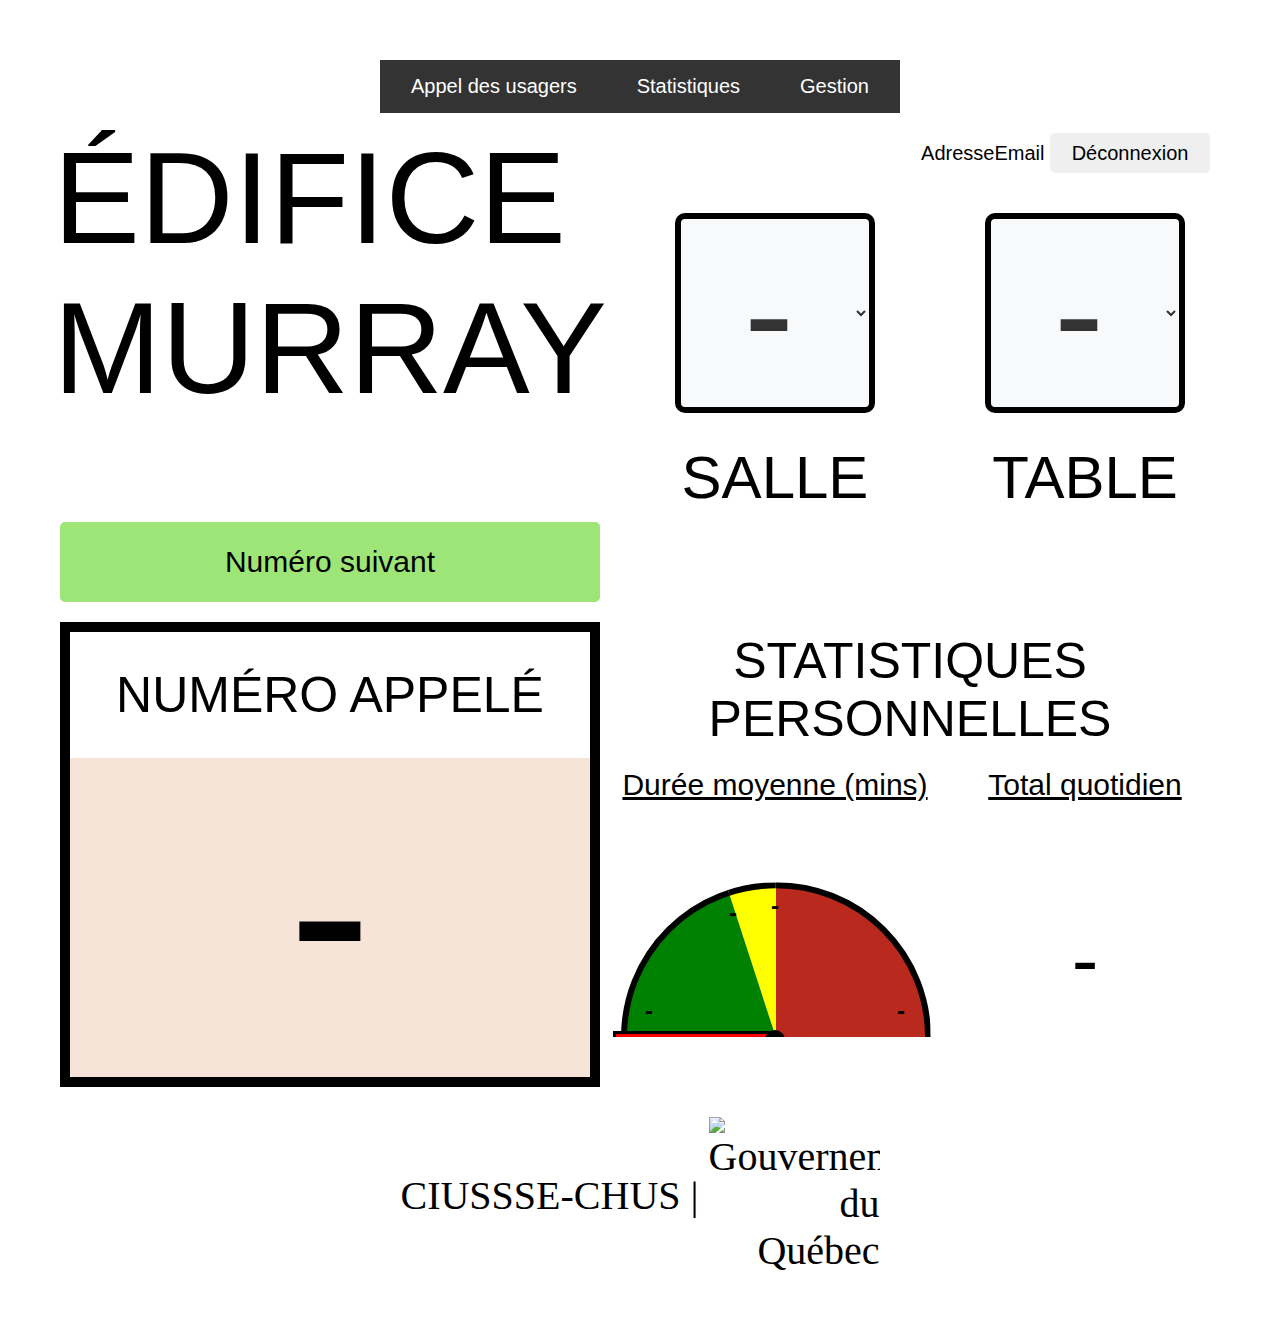
==== employee.html @ acde7533 "Update employee.html" ====
<!DOCTYPE html>
<html lang="fr">
<head>
    <meta charset="UTF-8">
  <meta name="viewport" content="width=device-width, initial-scale=1.0">
    <title>Appel des Usagers</title>
  <style>
    body {
      margin: 60px;
      font-family: Arial, sans-serif;
      padding: 0;
      display: flex;
      justify-content: center;
      align-items: center;
      flex-direction: column;
      min-height: 100vh;
    }
    .grid-container {
      display: grid;
      grid-template-columns: repeat(4, 1fr); 
      gap: 0px;
    }
    .grid-item {
      padding: 10px;
      color: black; /* Pour améliorer la lisibilité */
    }
      body.hidden {
        visibility: hidden;
    }
    .case1 {
      background-color: #ffffff;
      grid-column: span 2; /* Fusionne deux colonnes */
      font-family: Impact, Helvetica, sans-serif;
      font-size: 130px;
      display: flex;
      justify-content: center; /* Centre horizontalement */
      align-items: center; /* Centre verticalement */
      grid-row: span 3;
    }
    
    .case3 {
      display: flex;
      font-family: Impact, Helvetica, sans-serif;
      font-size: 20px;
      align-items: center;
      justify-content: right;
      grid-column: span 2;
    }
    .case11 {
      font-family: Impact, Helvetica, sans-serif;
      text-align: center;
      font-size: 60px;
      display: flex;
      justify-content: center; /* Centre horizontalement */
      align-items: center; /* Centre verticalement */
    }
    select {
      width: 200px;
      height: 200px;
      padding: 5px;
      font-size: 150px;
      border-radius: 10px; /* coins arrondis */
      border: 6px solid black; /* bordure bleue */
      font-family: Impact, Helvetica, sans-serif;
      background-color: #f8f9fa; /* couleur de fond */
      color: #333; /* couleur du texte */
      text-align: center;
    }

    /* Icône personnalisée pour la flèche déroulante */
    select::after {
      content: '\25BC'; /* caractère Unicode pour la flèche vers le bas */
      position: absolute;
      right: 10px;
      top: 50%;
      transform: translateY(-50%);
      pointer-events: none; /* ne pas permettre de cliquer sur la flèche */
    }

    /* Conteneur pour le positionnement de l'icône */
    .case7 {
      position: relative;
      display: flex;
      justify-content: center; /* Centre horizontalement */
      align-items: center; /* Centre verticalement */
      }
      
    .case13 {
      font-family: Impact, Helvetica, sans-serif;
      text-align: center;
      grid-column: span 2;
      font-size: 30px;
      display: flex;
      justify-content: center; /* Centre horizontalement */
      align-items: center; /* Centre verticalement */
    }
    .button {
      padding: 20px 40px;
      font-family: Impact, Helvetica, sans-serif;
      color: Black;
      border: none; /* pas de bordure */
      border-radius: 5px; /* coins arrondis */
      cursor: pointer; /* curseur pointeur */
      transition: background-color 0.3s;  
    }
    .button1 {
      width: 600px; /* Largeur du bouton */
      height: 80px; /* Hauteur du bouton */
      background-color: #9ee577;
      font-size: 30px;
    }
    .buttonLogOut {
      width: 160px; /* Largeur du bouton */
      height: 40px; /* Hauteur du bouton */
      font-size: 20px;
      display: flex;
  	  justify-content: center; /* Centre horizontalement */
  	  align-items: center; /* Centre verticalement */
    }

    /* Effet au survol */
    .button:hover {
      background-color: #0056b3; /* couleur de fond au survol */
    }
    .case17 {
      font-size: 60px;
      display: flex;
    }
    .case21 {
      border-left: 10px solid black;
      border-top: 10px solid black;
      border-right: 10px solid black;
      display: flex;
      grid-column: span 2;
      font-family: Impact, Helvetica, sans-serif;
      font-size: 50px;
      align-items: center;
      justify-content: center;
    }
    .case23 {
      font-family: Impact, Helvetica, sans-serif;
      text-align: center; 
      font-size: 50px;
      display: flex;
      grid-column: span 2;
      justify-content: center; /* Centre horizontalement */
      align-items: center; /* Centre verticalement */
    }
    .case25 {
      border-left: 10px solid black;
      border-bottom: 10px solid black;
      border-right: 10px solid black;
      background-color: #f7e4d8; /* orange pâle */
      font-family: Impact, Helvetica, sans-serif;
      text-align: center;
      font-size: 250px;
      border-bottom: 10px solid black;
      grid-column: span 2;
      grid-row: span 2;
    }
.case27 {
  display: flex;
  font-family: Impact, Helvetica, sans-serif;
  font-size: 30px;
  align-items: center;
  justify-content: center;
  text-decoration: underline;
  text-align: center; /* Centrer le texte horizontalement */
}
    .case28 {
      display: flex;
      font-family: Impact, Helvetica, sans-serif;
      font-size: 30px;
      align-items: center;
      justify-content: center;
      text-decoration: underline;
    }
    .case29 {
      
      background-color: #ffffff;
      font-family: Impact, Helvetica, sans-serif;
      font-size: 40px;
      text-align: left;
    }
    .case31 {
		display: flex;
    	justify-content: center;
    	align-items: center; /* Centre verticalement */
    	height: 100%;
    }
        .case32 {
		display: flex;
    	justify-content: center;
    	align-items: center; /* Centre verticalement */
    	height: 100%;
          font-family: Impact, Helvetica, sans-serif;
      font-size: 80px;
      flex-direction: column;

    }
    .case33 {
      background-color: #ffffff;
      font-family: Copperplate, Papyrus, Fantasy;
      font-size: 40px;
      text-align: right;
      grid-column: span 4; /* Fusionne deux colonnes */
      display: flex;
      justify-content: center; /* Centre horizontalement */
      align-items: center; /* Centre verticalement */
    }
    .case36 {
      display: flex;
      justify-content: center;
      align-items: center;
      font-family: Impact, Helvetica, sans-serif;
      font-size: 30px;
      background-color: transparent; /* Réinitialiser l'arrière-plan du conteneur */
    }

    .highlight {
      background-color: lightgray; /* Couleur du surligneur */
      padding: 0 4px; /* Ajuster l'espacement autour du texte */
    }
    .button-container {
    display: flex;
    justify-content: center; /* Centre horizontalement */
    align-items: center; /* Centre verticalement */
  	}
    .button-disabled {
    background-color: red;
    cursor: not-allowed;
    opacity: 0.6;
    }
    
    
    .gauge-container {
            width: 350px;
            height: 175px;
            position: relative;
            margin: 50px auto;
            overflow: hidden;
            
        }
        .gauge-background1 {
            width: 85%;
            height: 170%;
            border-radius: 50%;
            background: #b9291e;
            position: absolute;
            top: 100%;
            left:6%;
            transform: translateY(-50%);
			clip-path: polygon(50% 50%, 50% 0%, 100% 0%, 100% 50%);
            border: 6px solid black;
        }
      .gauge-background2 {
            width: 85%;
            height: 170%;
            border-radius: 100%;
            background: yellow;
            position: absolute;
            top: 100%;
            left:6%;
            transform: translateY(-50%);
			clip-path: polygon(50% 50%, 33.75% 0%, 50% 0%);
            border: 6px solid black;
        }
        .gauge-background3 {
            width: 85%;
            height: 170%;
            border-radius: 100%;
            background: green;
            position: absolute;
            top: 100%;
            left:6%;
            transform: translateY(-50%);
			clip-path: polygon(50% 50%, 0% 50%, 0% 0%, 33.75% 0%);
            border: 6px solid black;
        }
        .gauge-needle {
            width: 2%;
            height: 90%;
            background: red;
            position: absolute;
            bottom: 0%;
            left: 48.5%;
            transform-origin: bottom;
            transform: rotate(-90deg);
            transition: transform 0.5s ease-out;
            border: 3px solid black;
        }
        .gauge-center {
            width: 20px;
            height: 20px;
            background: black;
            position: absolute;
            bottom: 0;
            left: 50%;
            transform: translateX(-50%);
            border-radius: 50%;
            top: 96%;
        }
        .gauge-number {
        font-family: Impact, Helvetica, sans-serif;
        position: absolute;
        color: black;
        font-weight: bold;
        
    }

    /* Positionnement des chiffres */
    .number-5 {
        top: 77%;
        left: 14%;
        transform: translateX(-50%);
        font-size: 150%;
    }

    .number-7 {
        top: 13%;
        left: 38%;
        transform: translate(-50%, 50%);
        font-size: 150%;
    }

    .number-75 {
        top: 25%;
        left: 50%;
        transform: translate(-50%, -50%);
        font-size: 150%;
    }
    .number-10 {
        top: 77%;
        left: 86%;
        transform: translate(-50%, 0%);
        font-size: 150%;
    }
    .pointrouge { 
      font-family: Impact, Helvetica, sans-serif;
      font-size: 60px;
      color: red;
    }
    .pointbleu { 
      font-family: Impact, Helvetica, sans-serif;
      font-size: 60px;
      color: blue;
    }
    .line1, .line2 {
    display: flex;
    align-items: center;
	}
    .personnel {
  		color: red;
    }

    .equipe {
      color: blue;
    }
    .nav-bar {
  background-color: #333; /* Couleur de fond de la bande */
  overflow: hidden;
  padding: 1px;
  display: flex;
  justify-content: left; /* Centrer les liens horizontalement */
}

.nav-link {
  font-family: Impact, Helvetica, sans-serif;
  font-size: 20px;
  color: white;
  text-align: center;
  padding: 14px 20px;
  text-decoration: none; /* Supprimer la sous-ligne */
  margin: 0 10px; /* Espacement entre les liens */
  cursor: pointer;
  transition: background-color 0.3s ease; /* Effet de transition */
}

.nav-link:hover {
  background-color: #575757; /* Couleur au survol */
}
        ul {
            list-style-type: none;
            padding: 0;
        }
        li {
            background-color: #f2f2f2;
            margin: 5px 0;
            padding: 10px;
            border-radius: 5px;
        }
h1 {
            color: #333;
            margin-bottom: 20px;
        }

        table {
            width: 80%;
            max-width: 1000px;
            border-collapse: collapse;
            background-color: #fff;
            box-shadow: 0 0 10px rgba(0, 0, 0, 0.1);
            border-radius: 8px;
            overflow: hidden;
        }

        th, td {
            padding: 15px;
            text-align: left;
            border-bottom: 1px solid #ddd;
        }

        th {
            background-color: #4CAF50;
            color: white;
            font-weight: normal;
        }

        tr:hover {
            background-color: #f1f1f1;
        }

        .summary {
            font-weight: bold;
            color: #555;
            margin-top: 20px;
            text-align: center;
        }

        .summary span {
            color: #4CAF50;
            font-size: 1.2em;
        }

        @media (max-width: 768px) {
            table {
                width: 100%;
            }

            th, td {
                padding: 10px;
                font-size: 14px;
            }

            .summary span {
                font-size: 1em;
            }
        }

        /* Nouveau style pour le sélecteur de date et le bouton */
        .controls {
            margin-bottom: 20px;
            display: flex;
            justify-content: center;
            align-items: center;
            gap: 10px;
        }

        .controls input[type="date"] {
            padding: 10px;
            border: 1px solid #ccc;
            border-radius: 4px;
            font-size: 16px;
        }

        .controls button {
            padding: 10px 20px;
            background-color: #4CAF50;
            color: white;
            border: none;
            border-radius: 4px;
            cursor: pointer;
            font-size: 16px;
        }

        .controls button:hover {
            background-color: #45a049;
        }
        .user-container {
            width: 100%;
            margin: auto;
            overflow: hidden;
            display: grid;
      		grid-template-columns: repeat(2, 1fr); 
        }
        h1 {
            text-align: center;
            padding: 20px;
        }
        .user-list-section, .user-form-section {
            background: #fff;
            padding: 20px;
            margin: 20px 0;
            border-radius: 5px;
            box-shadow: 0 2px 4px rgba(0,0,0,0.1);
        }
        .user-list-section ul {
            list-style: none;
            padding: 0;
        }
        .user-list-section ul li {
            padding: 10px;
            border-bottom: 1px solid #ddd;
            display: flex;
            justify-content: space-between;
            align-items: center;
        }
        .user-list-section ul li:last-child {
            border-bottom: none;
        }
        .user-list-section ul li button {
            background: #e74c3c;
            color: #fff;
            border: none;
            padding: 5px 10px;
            border-radius: 3px;
            cursor: pointer;
        }
        .user-form-section input[type="text"], .user-form-section input[type="password"] {
            width: 90%;
            padding: 10px;
            margin: 10px 0;
            border: 1px solid #ddd;
            border-radius: 3px;
        }
        .user-form-section label {
            margin-right: 10px;
        }
        .user-form-section input[type="checkbox"] {
            margin-right: 5px;
        }
        .user-form-section button {
            background: #3498db;
            color: #fff;
            border: none;
            padding: 10px 20px;
            border-radius: 3px;
            cursor: pointer;
            display: block;
            width: 100%;
        }
                .error {
            color: red;
            text-align: center;
            margin-top: 10px;
        }
        
  </style>
</head>
<body>
<div class="nav-bar">
    <a href="#onglet1" class="nav-link" data-tab="onglet1">Appel des usagers</a>
    <a href="#onglet2" class="nav-link" data-tab="onglet2">Statistiques</a>
    <a href="#onglet3" class="nav-link" data-tab="onglet3">Gestion</a>
</div>

<div id="onglet1" class="tab-content">
  <div class="grid-container">
    <div class="grid-item case1">ÉDIFICE MURRAY</div>

<div class="grid-item case3">
  <span id="userEmail">AdresseEmail</span> &nbsp
  <button class="button buttonLogOut" type="button" onclick="logout()">Déconnexion</button>
</div>
	  
    <div></div>
    <div></div>
    
         <form>
    <div class="case7">
        <select id="roomNumber1">
            <option value="">-</option>
            <option value="A">A</option>
            <option value="B">B</option>
        </select>
    </div>
    </form>
    <form>
   
    <div class="case7">
        <select id="counterNumber1">
            <option value="">-</option>
            <option value="1">1</option>
            <option value="2">2</option>
            <option value="3">3</option>
            <option value="4">4</option>
            <option value="5">5</option>
            <option value="6">6</option>
            <option value="7">7</option>
            <option value="8">8</option>
            <option value="9">9</option>
        </select>
    </div>
</form>
      
    <div></div>
    <div></div>

    <div class="grid-item case11">SALLE</div>
    <div class="grid-item case11">TABLE</div>
    <div class="button-container case13">
        <button class="button button1" type="button">Numéro suivant</button>
    </div>
    <div></div>
    <div></div>
	<div class="grid-item case17"></div>
	<div></div>
    <div></div>
    <div></div>
    

<div class="grid-item case21">NUMÉRO APPELÉ</div>
    <div class="grid-item case23">STATISTIQUES PERSONNELLES</div>
    
    <div class="grid-item case25"><span id="counterNumberEmployee">-</span></div>
    
    <div class="grid-item case27">Durée moyenne (mins)</div>
    <div class="grid-item case28">Total quotidien</div>
    
<div class="gauge-container">

    <div class="gauge-background"></div>
    <div class="gauge-background1"></div>
    <div class="gauge-background2"></div>
    <div class="gauge-background3"></div>
    <div class="gauge-number number-5"><span id="min1">-</span></div>
    <div class="gauge-number number-7"><span id="lowYellow">-</span></div>
    <div class="gauge-number number-75"><span id="highYellow">-</span></div>
    <div class="gauge-number number-10"><span id="max1">-</span></div>
    <div class="gauge-needle" id="needle"></div>
    <div class="gauge-center"></div>
</div>
    
<div class="grid-item case32">
    <div class="line1">
        <span id="counterTotalQuotidien">-</span>
    </div>
</div>

	<div class="grid-item case33"></div>
    <div></div>
    <div></div>


    
    <div class="grid-item case33">CIUSSSE-CHUS  |&nbsp      
    <img src="https://upload.wikimedia.org/wikipedia/fr/7/7e/Qu%C3%A9bec.svg" alt="Gouvernement du Québec" style="width: 15%;"></div>
    </div>
  </div>
   
   <div id="onglet2" class="tab-content" style="display:none;">
	
    <div class="grid-item case28">&nbsp</div>

    <table>
        <thead>
            <tr>
                <th>Email</th>
                <th>Total</th>
                <th>Moyenne</th>
            </tr>
        </thead>
        <tbody id="userTableBody">
            <!-- Les données des utilisateurs seront insérées ici -->
        </tbody>
    </table>
    <div>
        <p class="summary">Somme des Totaux: <span id="totalSum">0</span></p>
        <p class="summary">Moyenne Globale: <span id="globalAverage">0</span></p>
    </div>

</div>
   <div id="onglet3" class="tab-content" style="display:none;">

<div class="user-container">
		<div class="case23">&nbsp</div>
        <div class="case23">GESTION DES PRÉLEVEURS</div>
        <div class="user-list-section">
            <div class="grid-item case28">Préleveurs actifs</div>
            <ul id="userList2">
                <!-- Les utilisateurs seront affichés ici -->
            </ul>
        </div>

        <div class="user-form-section">
            <div class="grid-item case28">CRÉATION</div>
            <input type="text" id="userEmail2" placeholder="Nom d'utilisateur (ex : PrénomNom) - Doit être unique" required>
            <input type="password" id="userPassword" placeholder="Mot de passe" required>
          <input type="password" id="userPassword2" placeholder="Confirmer le mot de passe" required>
          
          <input type="password" id="adminPassword" placeholder="Mot de passe de l'administrateur connecté" required>
          
            <div>
                <label>
                    <input type="checkbox" id="userIsAdmin"> Admin
                </label>
            </div>
            <div id="errorMessage" class="error"></div>
            <button onclick="createUser2()">Créer un utilisateur</button>
        </div>
            <div class="user-list-section">
            <div class="grid-item case28">Préleveurs inactifs</div>
            <ul id="userList3">
                <!-- Les utilisateurs seront affichés ici -->
            </ul>
        </div>
        <div class="user-form-section">
            <div class="grid-item case28">Paramètres avancés</div>
            <p class="summary">Délais d'affichage de la vidéo salle d'attente (minutes):</p>
            <label>
                    <input type="checkbox" id="temps5mins" name="tempsGroup"> 5
                    <input type="checkbox" id="temps10mins" name="tempsGroup"> 10
                    <input type="checkbox" id="temps15mins" name="tempsGroup"> 15
                    <input type="checkbox" id="tempsOff" name="tempsGroup"> Off
                </label>
             <p class="summary">Délais d'inactivité avant d'être considéré en pause (minutes):</p>
            <label>
                    <input type="checkbox" id="pause15mins" name="pauseGroup"> 15
                    <input type="checkbox" id="pause20mins" name="pauseGroup"> 20
                    <input type="checkbox" id="pause25mins" name="pauseGroup"> 25
                    <input type="checkbox" id="pause30mins" name="pauseGroup"> 30
                </label>
             <p class="summary">Objectif des préleveurs - section en jaune de la jauge (mins) :</p>
             <input type="number" id="borneInferieure" placeholder="Borne inférieure" required>
            <input type="number" id="borneSuperieure" placeholder="Borne supérieure" required>
            <div class="grid-item error"></div>
            <button onclick="changeSettings()">Appliquer les changements</button>
            
            </div>
            
    </div>
   
   </div>
   
    <script type="module" src="config.js" defer></script>
    <script type="module" src="employee.js" defer></script>
    <script type="module" src="auth.js" defer></script>
<script>
  document.querySelectorAll('.nav-link').forEach(link => {
    link.addEventListener('click', function(event) {
      document.querySelectorAll('.tab-content').forEach(tab => tab.style.display = 'none');
      document.querySelector(this.getAttribute('href')).style.display = 'block';
      event.preventDefault();
      const tabId = this.getAttribute('data-tab');
      handleTabClick(tabId);
    });
  });

  function confirmReset() {
    if (confirm("Êtes-vous sûr de vouloir réinitialiser le compteur ?")) {
      resetCounter();
    }
  }

        // Fonction pour mettre à jour le tableau et les totaux
        function updateTable(users) {
            const userTableBody = document.getElementById('userTableBody');
            userTableBody.innerHTML = ''; // Vider le tableau avant de le remplir

            let totalSum = 0;
            let globalAverage = 0;

            users.forEach(user => {
                const row = document.createElement('tr');

                const emailCell = document.createElement('td');
                emailCell.textContent = user.email;
                row.appendChild(emailCell);

                const totalCell = document.createElement('td');
                totalCell.textContent = user.total;
                row.appendChild(totalCell);

                const moyenneCell = document.createElement('td');
                moyenneCell.textContent = user.moyenne;
                row.appendChild(moyenneCell);

                userTableBody.appendChild(row);

                totalSum += user.total;
                globalAverage += user.moyenne;
            });

            const totalSumElement = document.getElementById('totalSum');
            const globalAverageElement = document.getElementById('globalAverage');

            totalSumElement.textContent = totalSum;
            globalAverageElement.textContent = (globalAverage / users.length).toFixed(2);
        }



	function handleTabClick(tabId) {
    console.log(`L'onglet ${tabId} a été cliqué.`);

    // Exemple d'action que tu peux faire en fonction de l'onglet sélectionné
    if (tabId === 'onglet1') {
      // Exécuter un script pour l'onglet 1
      console.log("Chargement des données pour l'onglet 1.");
    } else if (tabId === 'onglet2') {
      fetchAndDisplayUserData();
      console.log("Chargement des statistiques.");
    } else if (tabId === 'onglet3') {
      getTechnicians();
      getTechniciansFalse();
      afficherSettingsActifs();
      console.log("Chargement de la page de gestion.");
    }
  }
	document.addEventListener("DOMContentLoaded", function () {
            const userEmail2 = document.getElementById('userEmail2');

            // Fonction pour filtrer les caractères spéciaux et les espaces
            userEmail2.addEventListener('input', function () {
                this.value = this.value.replace(/[^a-zA-Z0-9]/g, '');
            });
            
                        // Gestion du premier groupe
            const group1 = document.querySelectorAll('input[name="pauseGroup"]');
            group1.forEach((checkbox) => {
                checkbox.addEventListener('change', function() {
                    if (this.checked) {
                        group1.forEach((cb) => {
                            if (cb !== this) {
                                cb.checked = false;
                            }
                        });
                    }
                });
            });

            // Gestion du deuxième groupe
            const group2 = document.querySelectorAll('input[name="tempsGroup"]');
            group2.forEach((checkbox) => {
                checkbox.addEventListener('change', function() {
                    if (this.checked) {
                        group2.forEach((cb) => {
                            if (cb !== this) {
                                cb.checked = false;
                            }
                        });
                    }
                });
            });
            
            const borneInferieure = document.getElementById('borneInferieure');
            const borneSuperieure = document.getElementById('borneSuperieure');

            function validateBounds() {
                const minValue = parseFloat(borneInferieure.value);
                const maxValue = parseFloat(borneSuperieure.value);

                if (!isNaN(minValue) && !isNaN(maxValue) && minValue > maxValue) {
                    alert("La borne inférieure ne peut pas dépasser la borne supérieure !");
                    borneInferieure.value = maxValue; // Réinitialiser la borne inférieure
                }
            }

            borneInferieure.addEventListener('input', validateBounds);
            borneSuperieure.addEventListener('input', validateBounds);

        });
        
</script>
<script type="module">
	import { doc, setDoc, getDoc, updateDoc, collection, addDoc, query, getDocs, where } from "https://www.gstatic.com/firebasejs/9.0.0/firebase-firestore.js";
	import { db, auth } from './config.js'; // Assurez-vous que ce chemin est correct

	        // Variable pour stocker le temps
        let tempsPause = 25; // Valeur par défaut

        // Fonction pour récupérer les paramètres de Firestore
        async function fetchSettings() {
            try {
                const settingsDoc = doc(db, 'settings', 'userSettings');
                const settingsSnapshot = await getDoc(settingsDoc);

                if (settingsSnapshot.exists()) {
                    const settingsData = settingsSnapshot.data();
                    tempsPause = settingsData.tempsPause || 25; // Utiliser la valeur de Firestore ou la valeur par défaut
		const hautYellow = parseFloat((settingsData.hautYellow || 7.5).toFixed(1));
		const basYellow = parseFloat((settingsData.basYellow || 7).toFixed(1));
		    document.getElementById('lowYellow').textContent = basYellow; 
		    document.getElementById('highYellow').textContent = hautYellow;
		    document.getElementById('min1').textContent = parseFloat((hautYellow - 5*(hautYellow-basYellow)|| 5).toFixed(1));
		    document.getElementById('max1').textContent = parseFloat((hautYellow + 5*(hautYellow-basYellow)|| 10).toFixed(1));
                } else {
                    console.error('Aucun document trouvé dans Firestore');
                }
            } catch (error) {
                console.error('Erreur lors de la récupération des paramètres:', error);
            }
        }

        // Appeler fetchSettings lors du chargement de la page
        window.onload = async () => {
            await fetchSettings();
	    document.querySelector('.button1').onclick = () => callNextUser(tempsPause);
        };
	
</script>
</body>
</html>
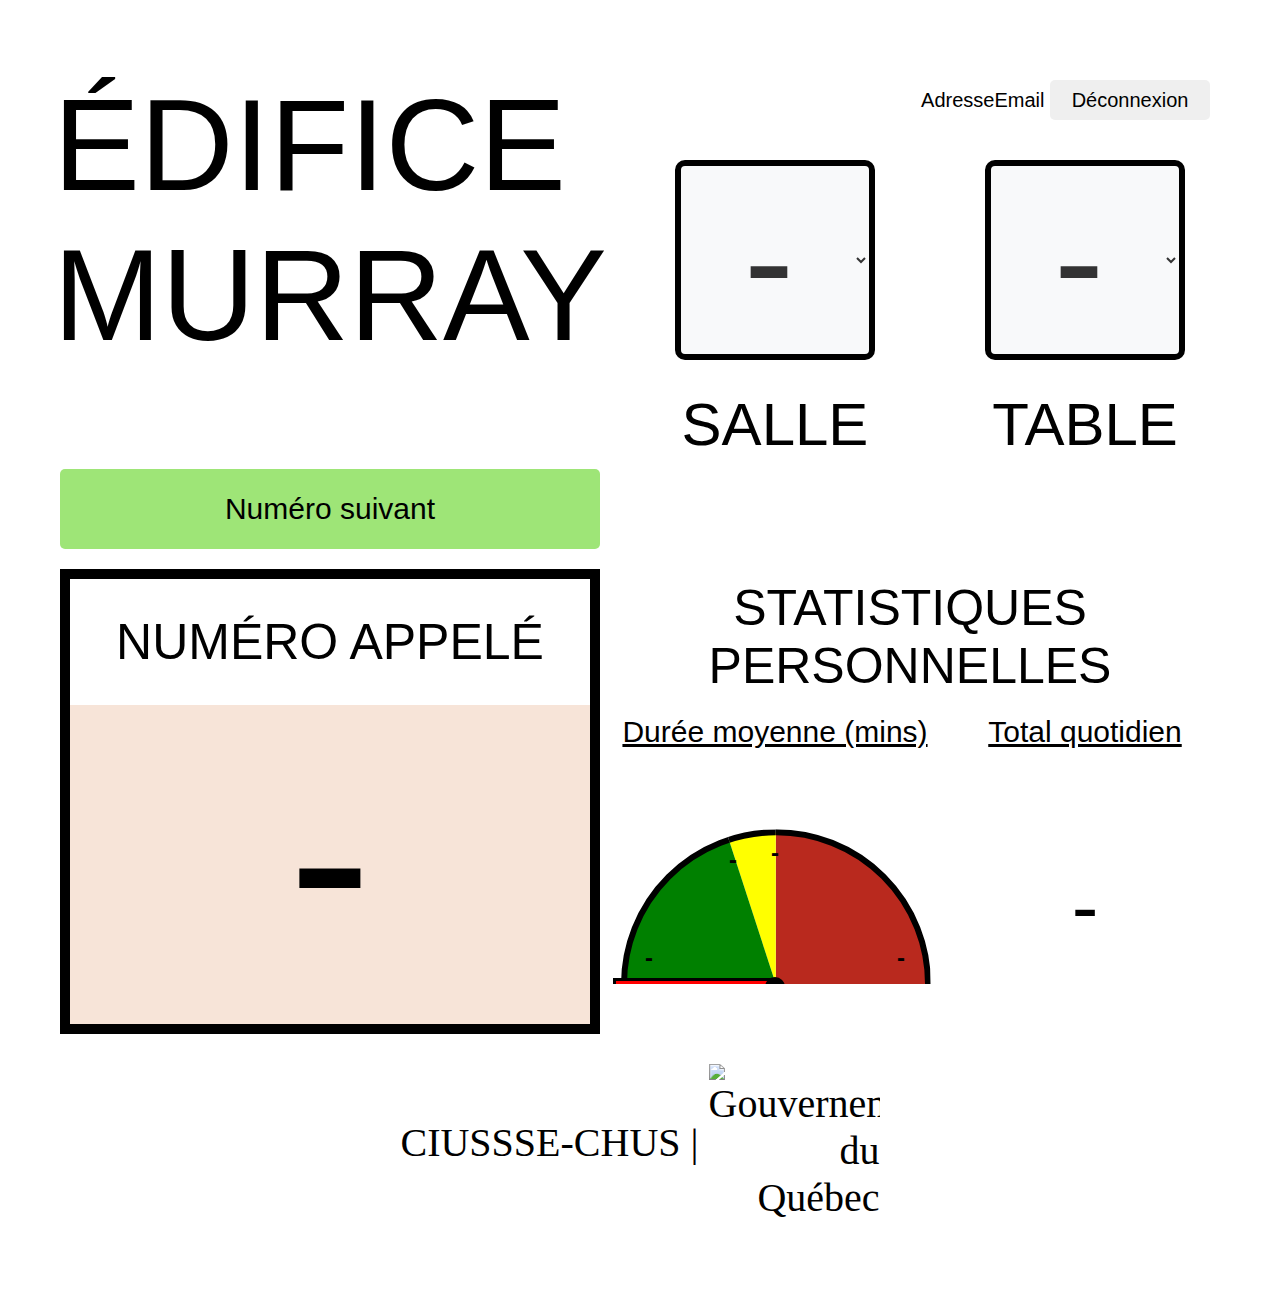
==== commit 45185e0a: "Update employee.html" ====
--- a/employee.html
+++ b/employee.html
@@ -544,11 +544,13 @@
             text-align: center;
             margin-top: 10px;
         }
-        
+                .hidden {
+            display: none;
+        }
   </style>
 </head>
 <body>
-<div class="nav-bar">
+<div class="nav-bar hidden">
     <a href="#onglet1" class="nav-link" data-tab="onglet1">Appel des usagers</a>
     <a href="#onglet2" class="nav-link" data-tab="onglet2">Statistiques</a>
     <a href="#onglet3" class="nav-link" data-tab="onglet3">Gestion</a>
@@ -723,7 +725,7 @@
              <p class="summary">Objectif des préleveurs - section en jaune de la jauge (mins) :</p>
              <input type="number" id="borneInferieure" placeholder="Borne inférieure" required>
             <input type="number" id="borneSuperieure" placeholder="Borne supérieure" required>
-            <div class="grid-item error"></div>
+            <div class="grid-item error"><span id="changesettingsmessage"></span></div>
             <button onclick="changeSettings()">Appliquer les changements</button>
             
             </div>
@@ -807,59 +809,61 @@
       console.log("Chargement de la page de gestion.");
     }
   }
-	document.addEventListener("DOMContentLoaded", function () {
-            const userEmail2 = document.getElementById('userEmail2');
-
-            // Fonction pour filtrer les caractères spéciaux et les espaces
-            userEmail2.addEventListener('input', function () {
-                this.value = this.value.replace(/[^a-zA-Z0-9]/g, '');
+document.addEventListener("DOMContentLoaded", function () {
+    const userEmail2 = document.getElementById('userEmail2');
+
+    // Fonction pour filtrer les caractères spéciaux et les espaces
+    userEmail2.addEventListener('input', function () {
+        this.value = this.value.replace(/[^a-zA-Z0-9]/g, '');
+    });
+    
+    // Fonction pour gérer les cases d'un groupe et assurer qu'au moins une case est cochée
+    function manageCheckboxGroup(groupName) {
+        const group = document.querySelectorAll(`input[name="${groupName}"]`);
+
+        group.forEach((checkbox) => {
+            checkbox.addEventListener('change', function() {
+                // Si la case est cochée
+                if (this.checked) {
+                    // Décocher les autres cases du groupe
+                    group.forEach((cb) => {
+                        if (cb !== this) {
+                            cb.checked = false;
+                        }
+                    });
+                }
+
+                // Vérifier si au moins une case est cochée
+                const anyChecked = Array.from(group).some(cb => cb.checked);
+                if (!anyChecked) {
+                    // Recocher la case qui vient d'être décochée
+                    this.checked = true;
+                }
             });
-            
-                        // Gestion du premier groupe
-            const group1 = document.querySelectorAll('input[name="pauseGroup"]');
-            group1.forEach((checkbox) => {
-                checkbox.addEventListener('change', function() {
-                    if (this.checked) {
-                        group1.forEach((cb) => {
-                            if (cb !== this) {
-                                cb.checked = false;
-                            }
-                        });
-                    }
-                });
-            });
-
-            // Gestion du deuxième groupe
-            const group2 = document.querySelectorAll('input[name="tempsGroup"]');
-            group2.forEach((checkbox) => {
-                checkbox.addEventListener('change', function() {
-                    if (this.checked) {
-                        group2.forEach((cb) => {
-                            if (cb !== this) {
-                                cb.checked = false;
-                            }
-                        });
-                    }
-                });
-            });
-            
-            const borneInferieure = document.getElementById('borneInferieure');
-            const borneSuperieure = document.getElementById('borneSuperieure');
-
-            function validateBounds() {
-                const minValue = parseFloat(borneInferieure.value);
-                const maxValue = parseFloat(borneSuperieure.value);
-
-                if (!isNaN(minValue) && !isNaN(maxValue) && minValue > maxValue) {
-                    alert("La borne inférieure ne peut pas dépasser la borne supérieure !");
-                    borneInferieure.value = maxValue; // Réinitialiser la borne inférieure
-                }
-            }
-
-            borneInferieure.addEventListener('input', validateBounds);
-            borneSuperieure.addEventListener('input', validateBounds);
-
         });
+    }
+
+    // Appliquer la gestion des cases pour chaque groupe
+    manageCheckboxGroup('pauseGroup');
+    manageCheckboxGroup('tempsGroup');
+    
+    const borneInferieure = document.getElementById('borneInferieure');
+    const borneSuperieure = document.getElementById('borneSuperieure');
+
+    function validateBounds() {
+        const minValue = parseFloat(borneInferieure.value);
+        const maxValue = parseFloat(borneSuperieure.value);
+
+        if (!isNaN(minValue) && !isNaN(maxValue) && minValue > maxValue) {
+            alert("La borne inférieure ne peut pas dépasser la borne supérieure !");
+            borneInferieure.value = maxValue; // Réinitialiser la borne inférieure
+        }
+    }
+
+    borneInferieure.addEventListener('input', validateBounds);
+    borneSuperieure.addEventListener('input', validateBounds);
+});
+
         
 </script>
 <script type="module">
